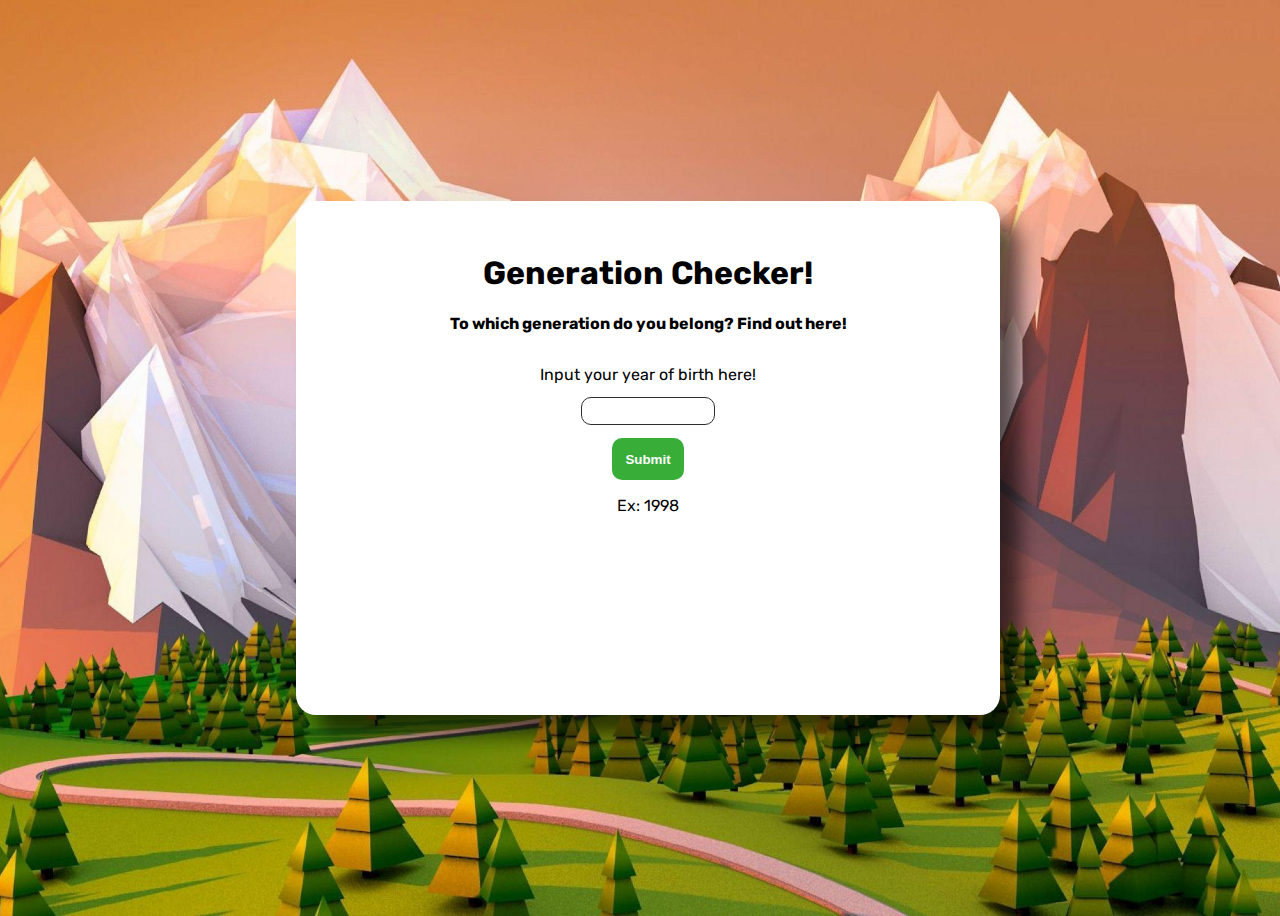
==== index.html @ 6277c7d7 "Added codebase" ====
<!DOCTYPE html>
<html lang="en">
  <head>
    <meta charset="UTF-8">
    <meta name="viewport" content="width=device-width, initial-scale=1.0">
    <meta http-equiv="X-UA-Compatible" content="ie=edge">
    <title>Generation Checker</title>
    <link rel="stylesheet" href="style.css">
    <link rel="icon" href="./favicon.ico" type="image/x-icon">
  </head>
  <body>
    <div class="card">
        <h1>Generation Checker!</h1>
        <p><strong>To which generation do you belong? Find out here!</strong></p>
        <div class="input">
            <label for="year-input">Input your year of birth here!</label>
            <input type="number" id="year">
            <button id="submit">Submit</button>
            <p>Ex: 1998</p>
        </div>
        <div class="output" id="output">
            <span class="output-text" id="text"></span>
            <img id="image" width="300px">
        </div>
    </div>
	<script src="index.js"></script>
  </body>
</html>
---- style.css ----
@import url('https://fonts.googleapis.com/css2?family=Merriweather:ital,wght@0,300;0,400;0,700;0,900;1,300;1,400;1,700;1,900&family=Roboto&family=Rubik:ital,wght@0,300;0,400;0,500;0,600;0,700;0,800;0,900;1,300;1,400;1,500;1,600;1,700;1,800;1,900&family=Work+Sans:ital,wght@0,100;0,200;0,300;0,400;0,500;0,600;0,700;0,800;0,900;1,100;1,200;1,300;1,400;1,500;1,600;1,700;1,800;1,900&display=swap');

html {
    font-family: 'Rubik', sans-serif;
    margin: 0;
}

body {
    width: 100vw;
    height: 100vh;
    background-image: url("/assets/748344.jpg"); 
    background-position: center;
    background-size:cover;
    background-repeat: no-repeat;
    display: flex;
    justify-content: center;
    align-items: center;
}

.card {
    width: 50%;
    min-height: 50%;
    background-color: white;
    border-radius: 20px;
    box-shadow: 20px 20px 20px rgba(0, 0, 0, 0.614);
    padding: 2em;
    text-align: center;
}

.input {
    display: flex;
    align-items: center;
    justify-content: center;
    flex-direction: column;
}

.input label, input {
    margin: 1em 0 0 0;
}

.input input {
    width: 10em;
    border-radius: 10px;
    border:rgb(45, 45, 45) solid 1px;
    padding: 0.4em;
    box-sizing: border-box;
}

.input button {
    padding: 1em;
    background-color: rgb(56, 173, 56);
    border: none;
    border-radius: 10px;
    color: white;
    font-weight: bold;
    margin: 1em 0 0 0;
}

.input button:hover {
    background-color: green;
    cursor: pointer;
}

.output {
    text-align: center;
    display: flex;
    align-items: center;
    justify-content: center;
    flex-direction: column;
}

.output-text {
    width: 90%;
    margin-bottom: 2em;
}

.image {
    margin-top: 2em;
    width: 400px;
}

@media only screen and (max-width: 1000px) {
    .card {
        width: 100%;
    }
  }
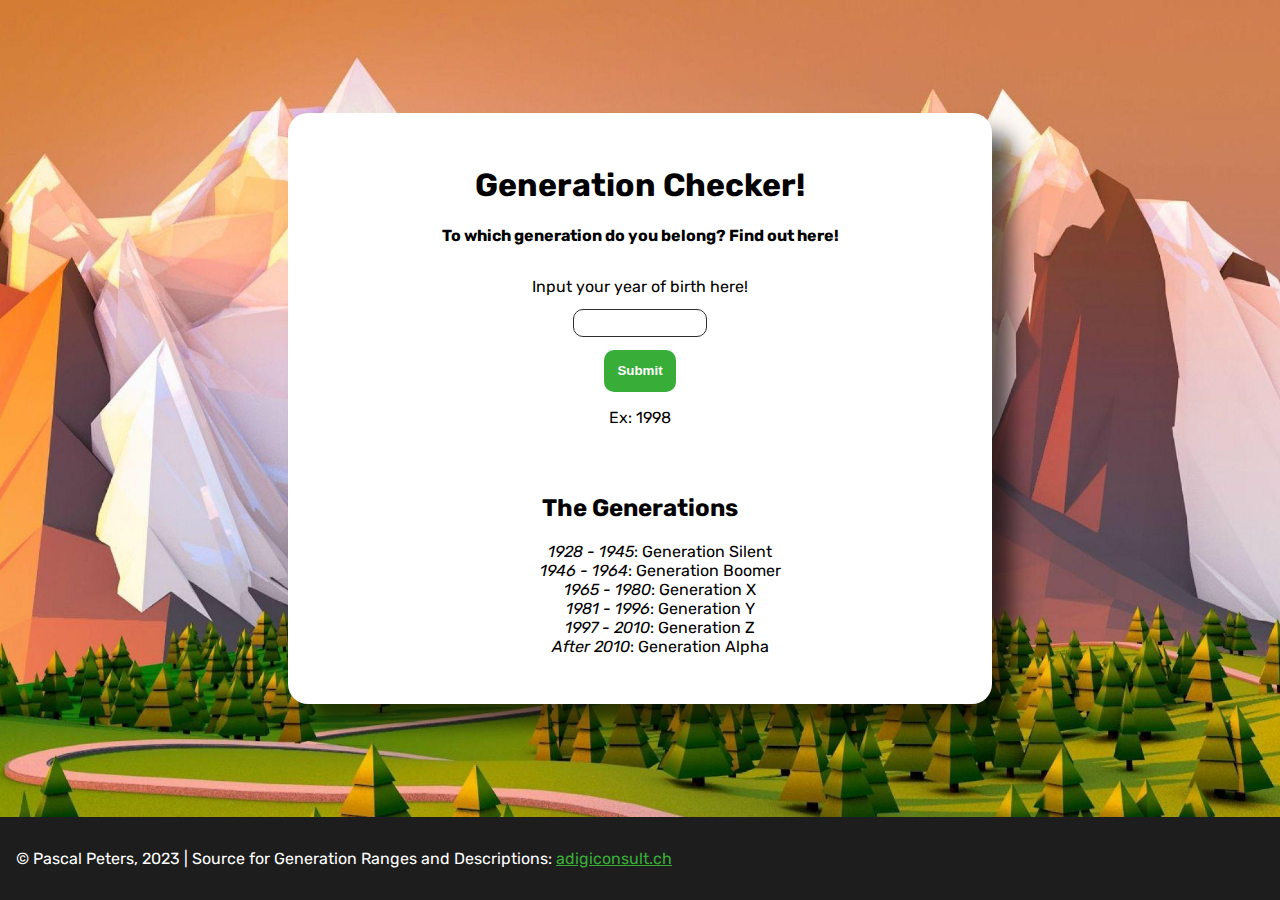
==== commit a61e0c85: "Added footer and list" ====
--- a/index.html
+++ b/index.html
@@ -22,8 +22,22 @@
             <span class="output-text" id="text"></span>
             <img id="image" width="300px">
         </div>
+        <div>
+          <h2>The Generations</h2>
+          <ul>
+            <li><em>1928 - 1945</em>: Generation Silent</li>
+            <li><em>1946 - 1964</em>: Generation Boomer</li>
+            <li><em>1965 - 1980</em>: Generation X</li>
+            <li><em>1981 - 1996</em>: Generation Y</li>
+            <li><em>1997 - 2010</em>: Generation Z</li>
+            <li><em>After 2010</em>: Generation Alpha</li>
+          </ul>
+        </div>
     </div>
 	<script src="index.js"></script>
   </body>
+  <footer>
+    <p>&copy Pascal Peters, 2023  |   Source for Generation Ranges and Descriptions: <a href="https://www.adigiconsult.ch/glossar/generation-silent-baby-boomer-x-y-me-millennials-z-alpha/" target="_blank">adigiconsult.ch</a></p>
+  </footer>
 </html>
 
--- a/style.css
+++ b/style.css
@@ -6,18 +6,21 @@
 }
 
 body {
+    margin: 0;
     width: 100vw;
     height: 100vh;
-    background-image: url("/assets/748344.jpg"); 
+    background-image: url("assets/748344.jpg"); 
     background-position: center;
     background-size:cover;
     background-repeat: no-repeat;
     display: flex;
     justify-content: center;
     align-items: center;
+    flex-direction: column;
 }
 
 .card {
+    margin-top: auto;
     width: 50%;
     min-height: 50%;
     background-color: white;
@@ -79,6 +82,33 @@
     width: 400px;
 }
 
+.card li {
+    list-style: none;
+}
+
+footer {
+    width: 100%;
+    background-color: rgb(29, 29, 29);
+    color: white;
+    margin-top: auto;
+}
+
+footer p {
+    padding: 1em;
+}
+
+footer a {
+    color:rgb(56, 173, 56)
+}
+
+footer a:hover {
+    color:rgb(201, 255, 201)
+}
+
+footer a:visited {
+    color:rgb(47, 70, 47)
+}
+
 @media only screen and (max-width: 1000px) {
     .card {
         width: 100%;
